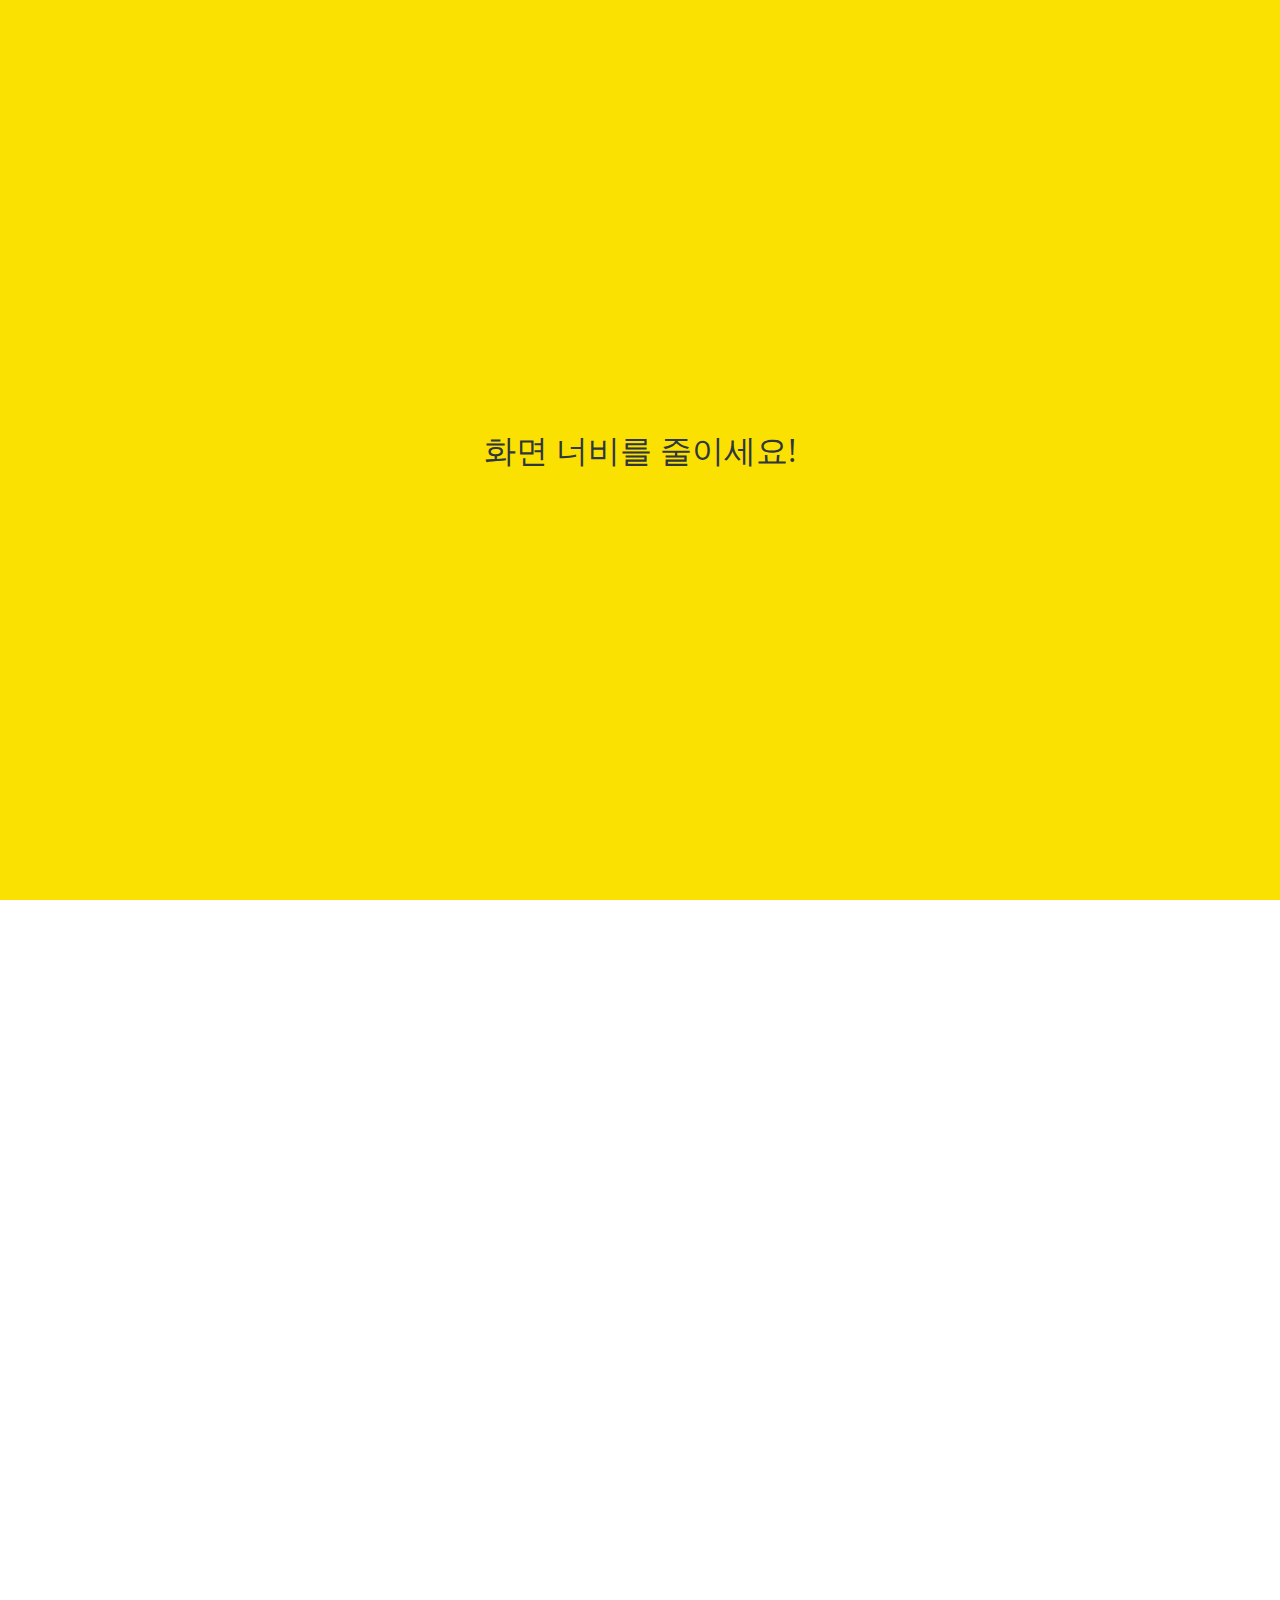
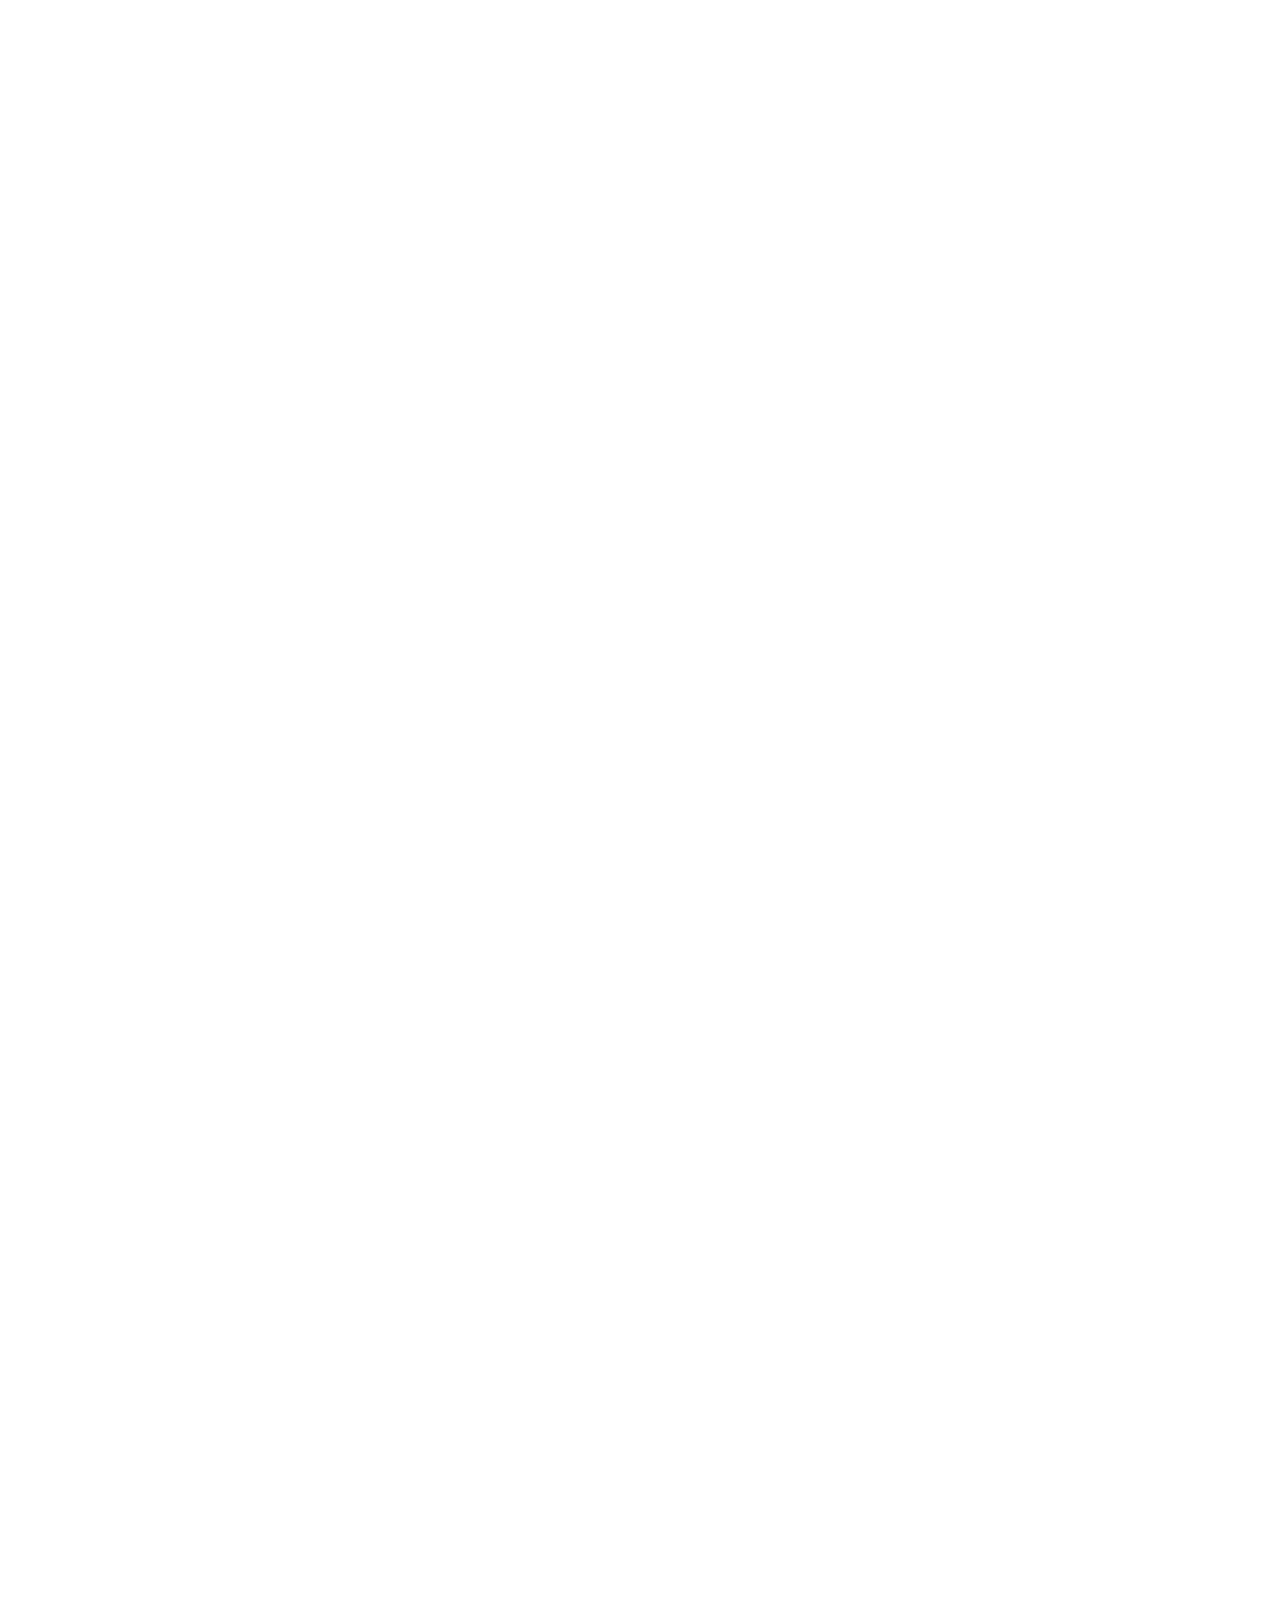
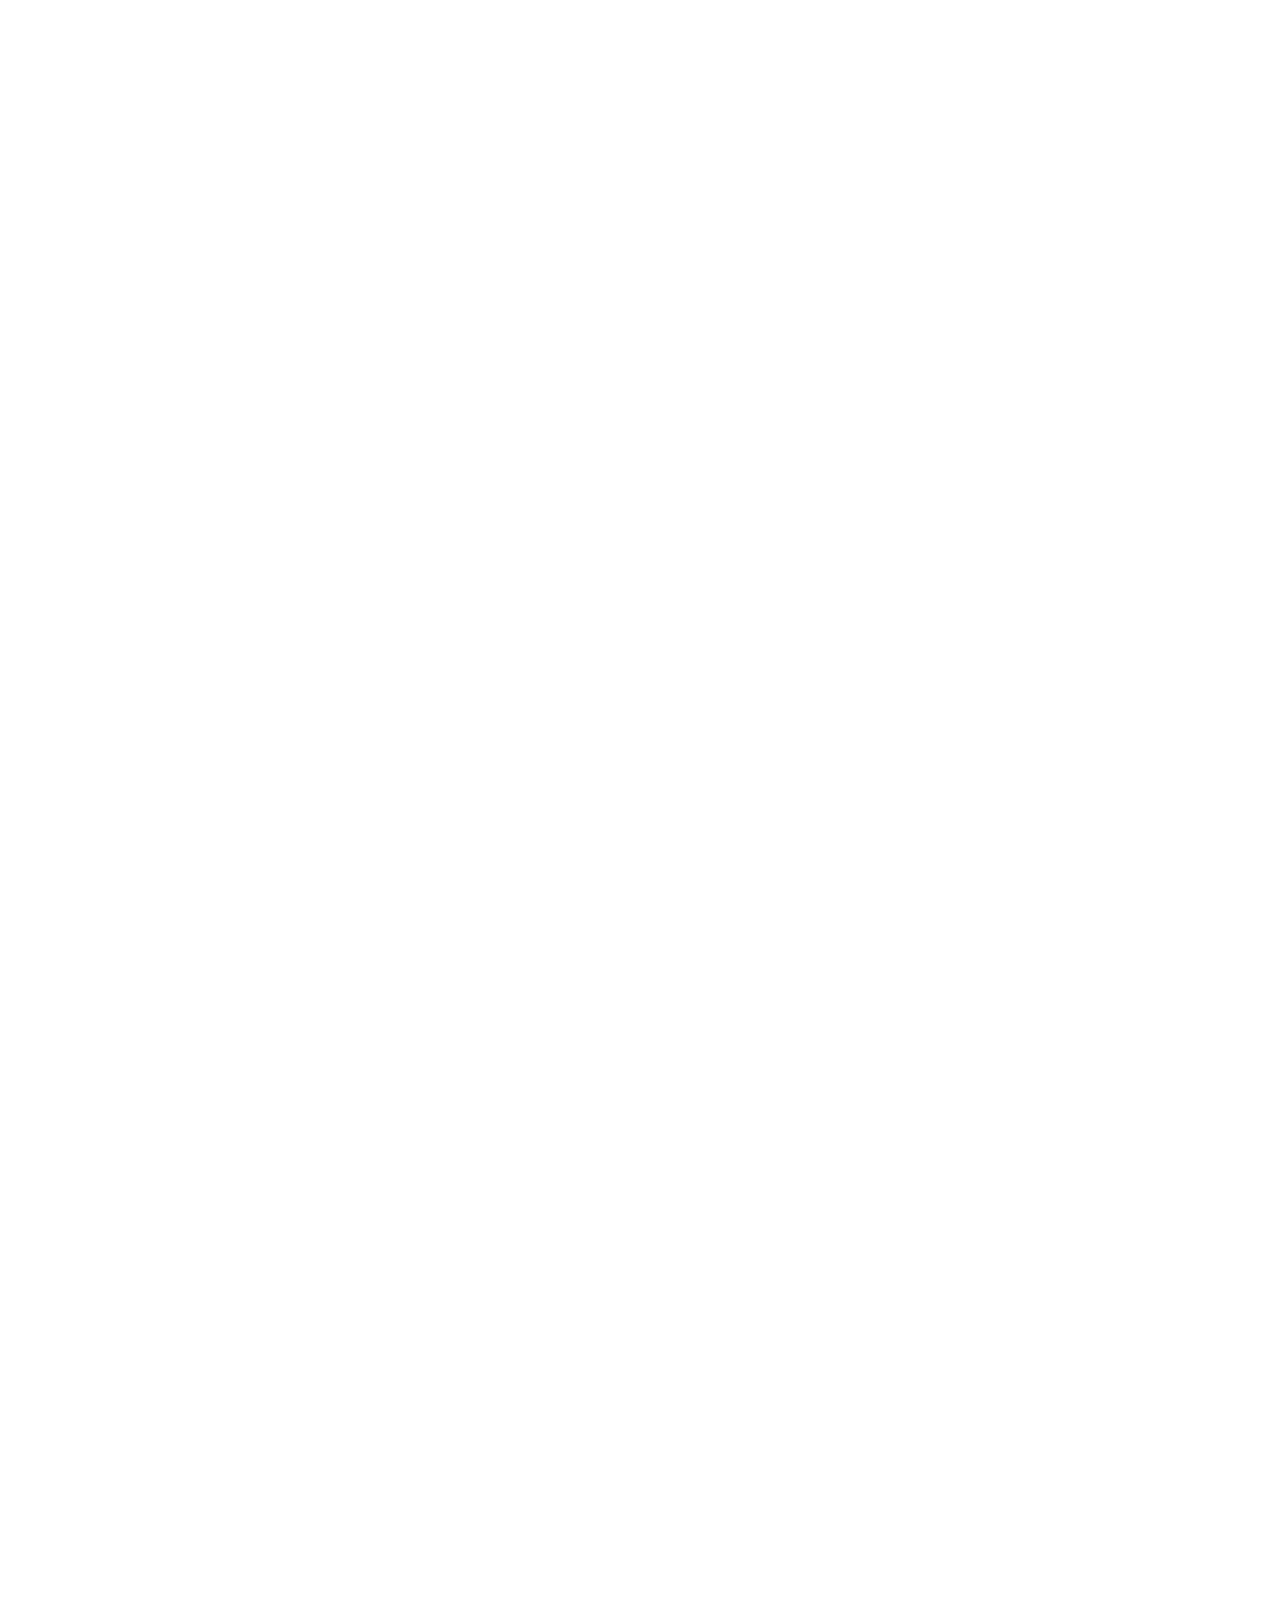
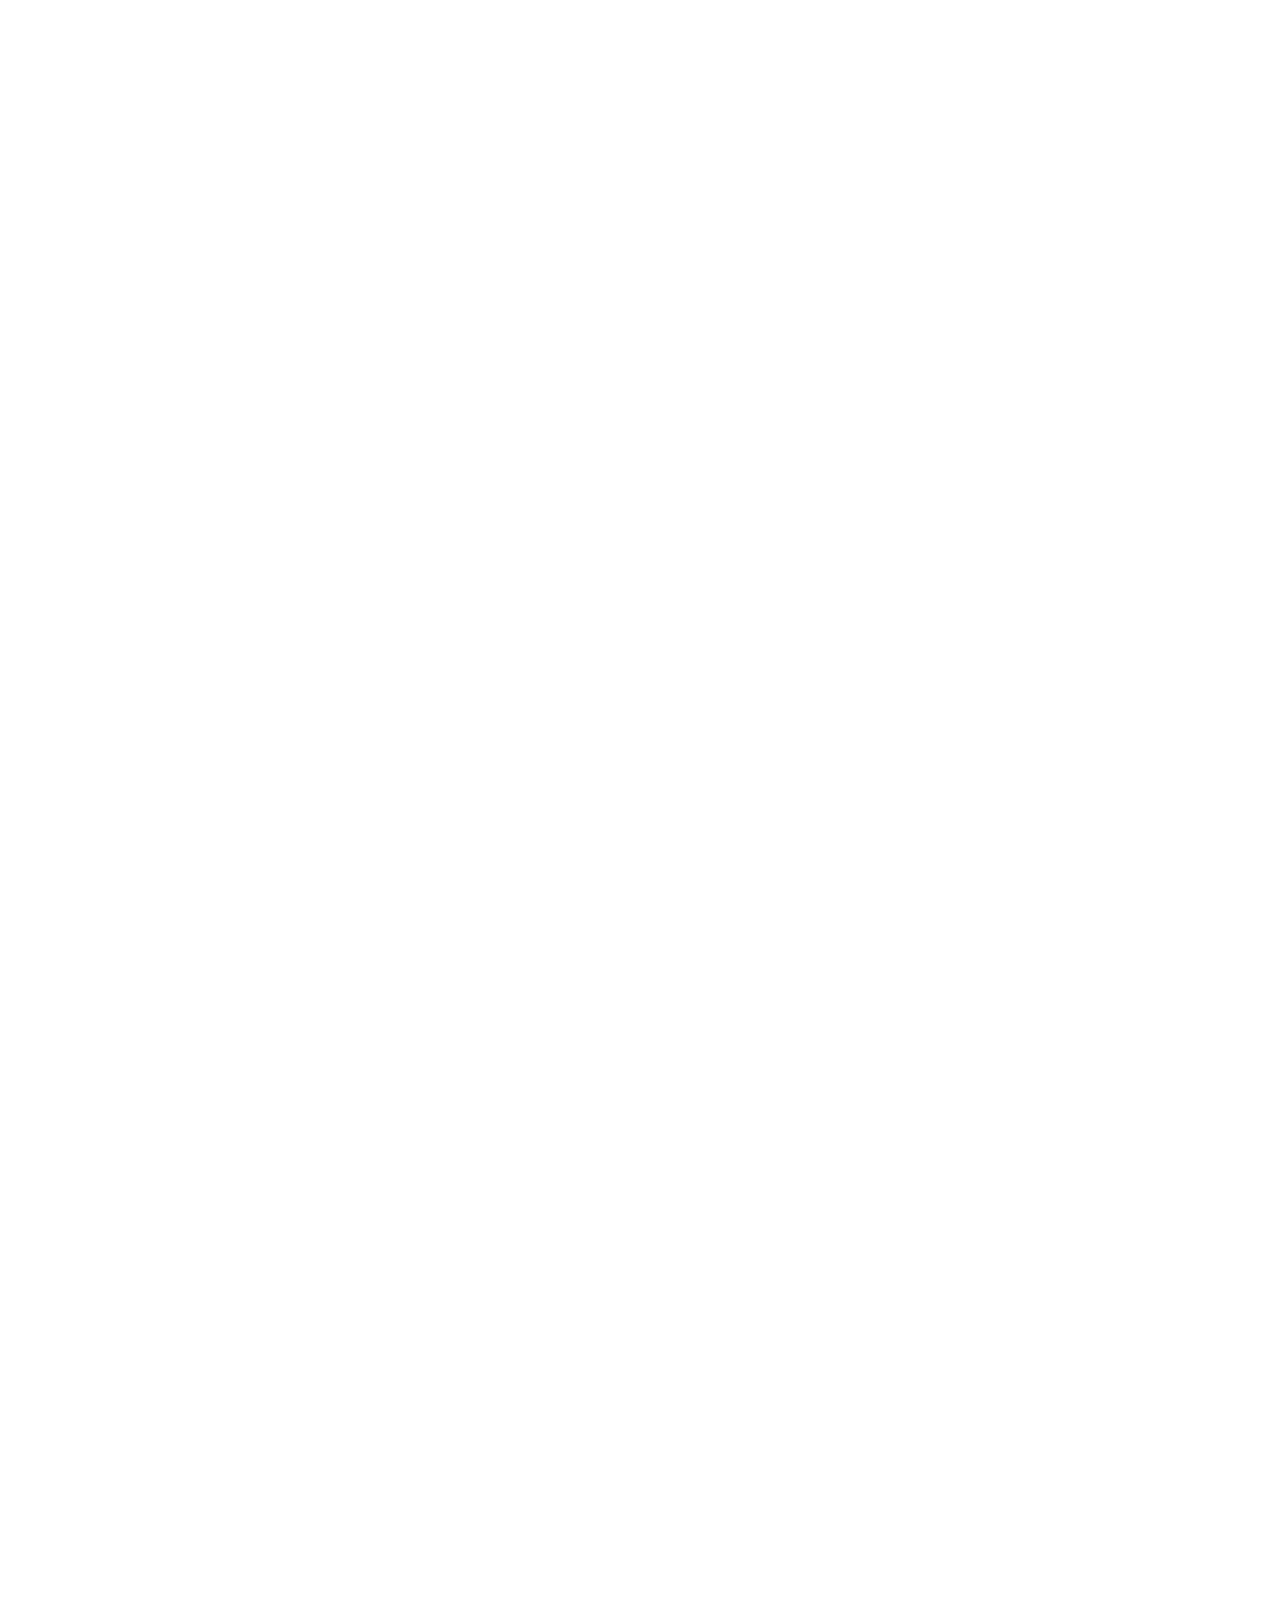
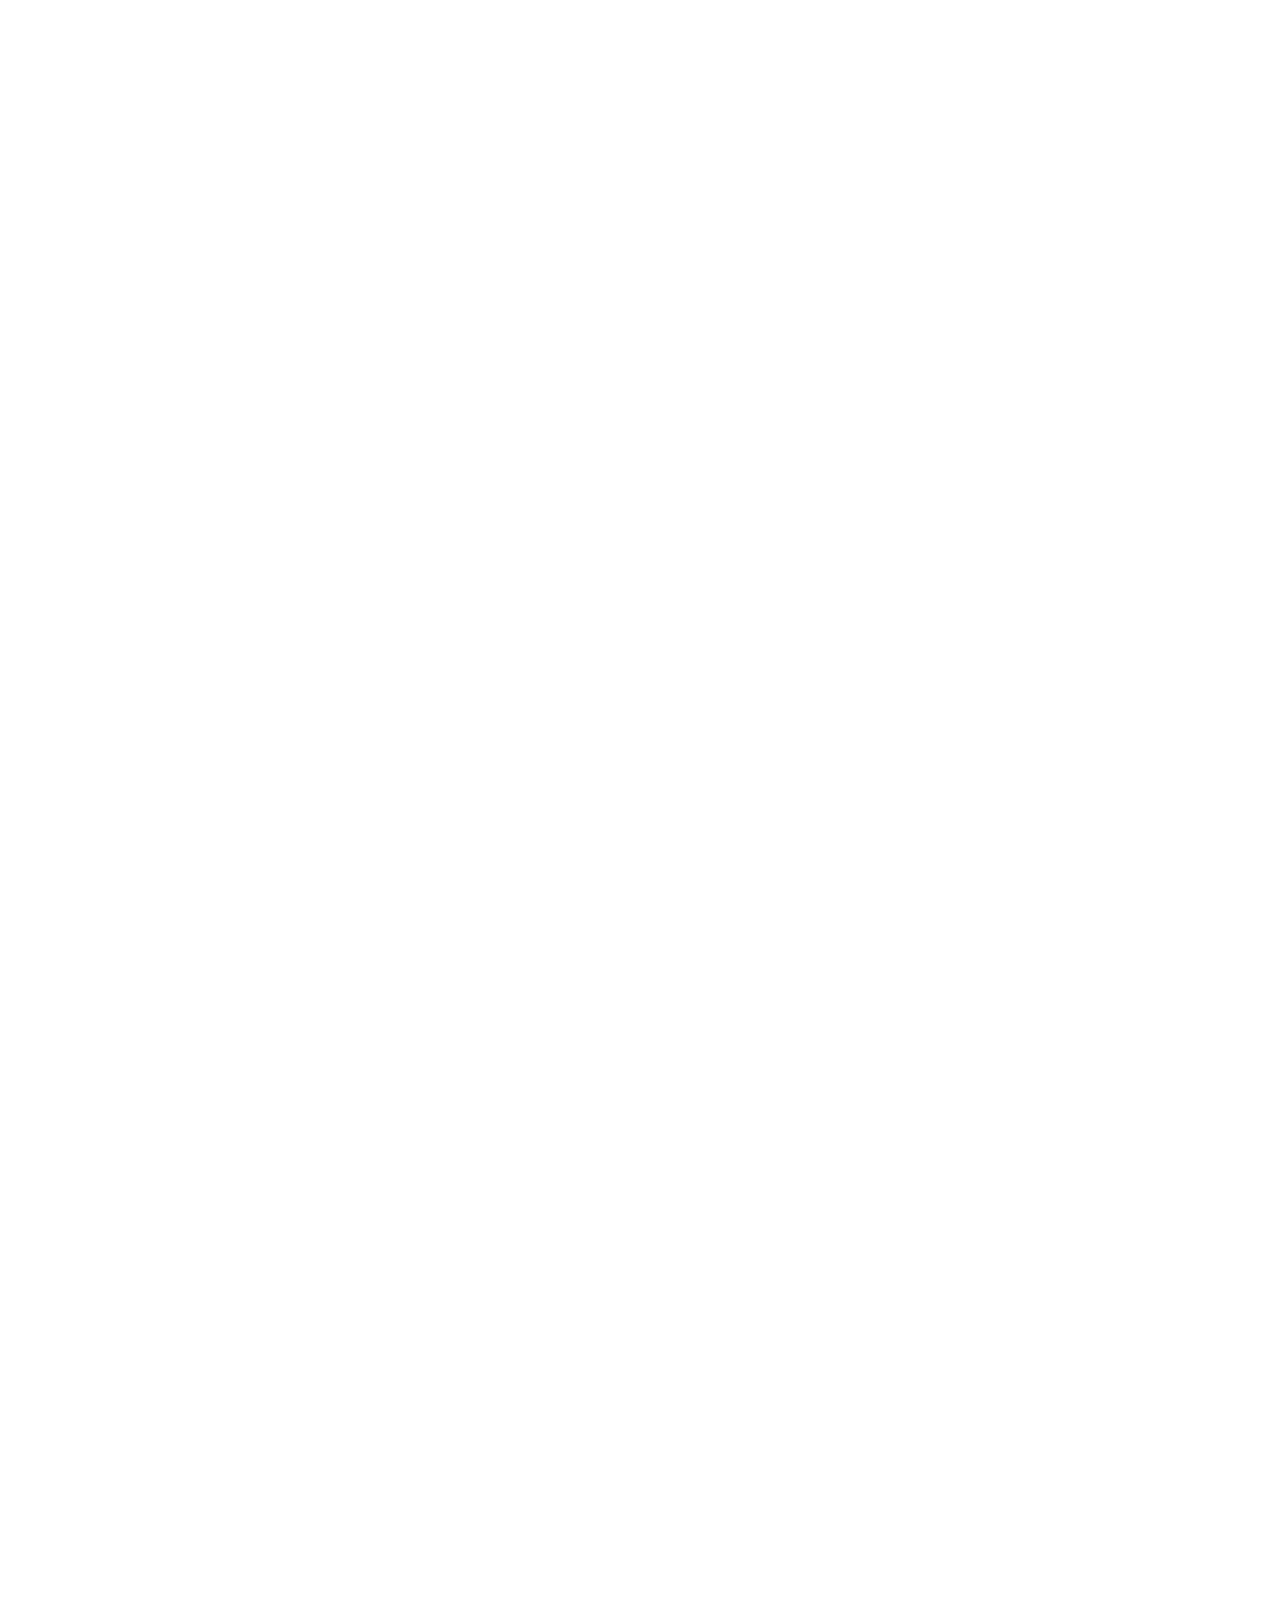
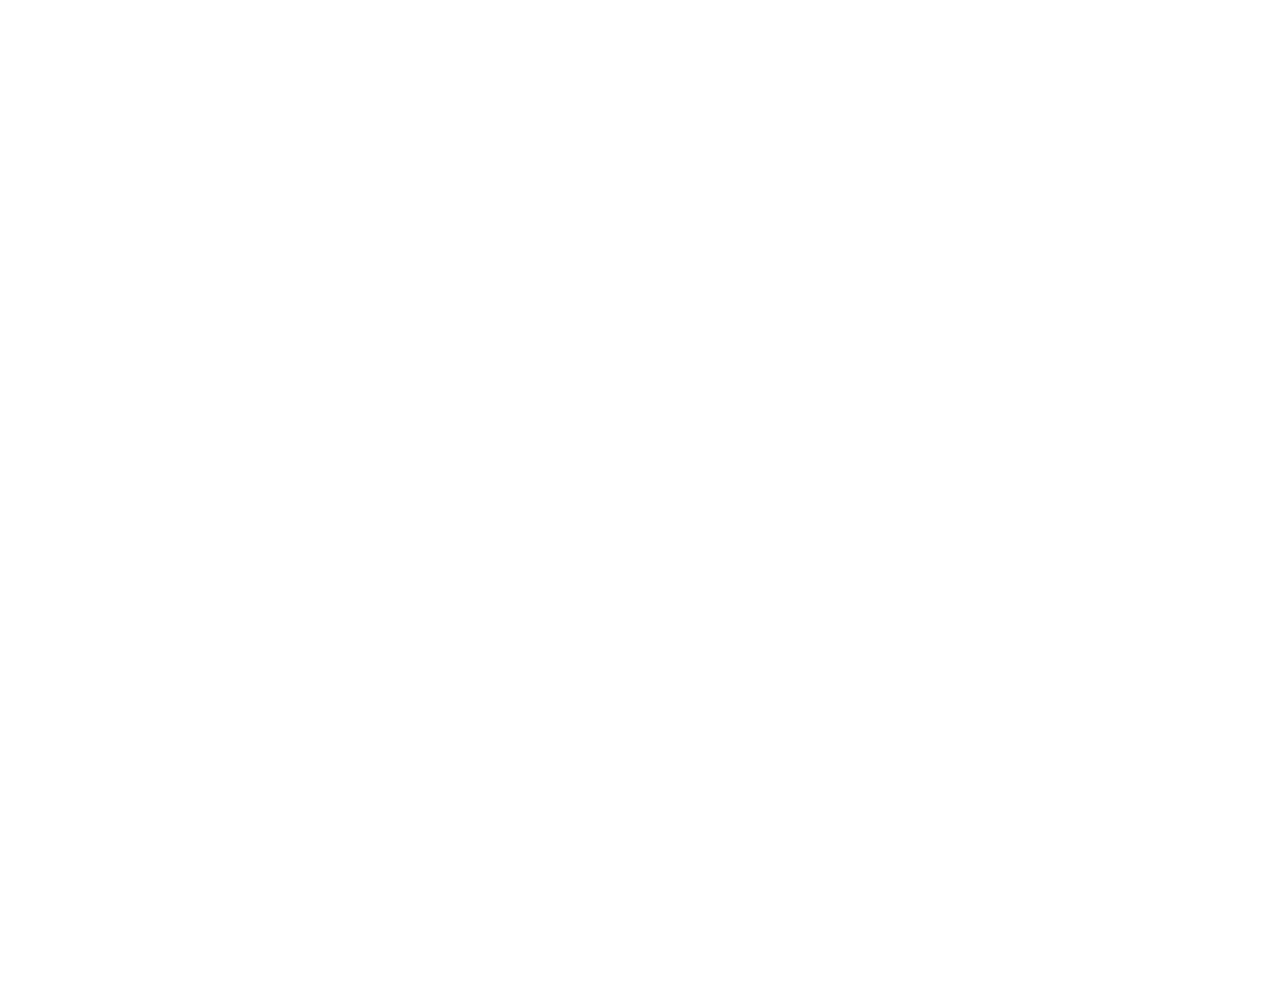
==== chats.html @ 56d27e99 "완강!" ====
<!DOCTYPE html>
<html lang="en">
  <head>
    <link rel="stylesheet" href="css/styles.css" />
    <meta charset="UTF-8" />
    <meta name="viewport" content="width=device-width, initial-scale=1.0" />
    <title>Chats - KokoaTalk</title>
  </head>
  <body>
    <div class="status-bar">
      <div class="status-bar__column">
        <span>No Service</span>
        <i class="fa-solid fa-wifi"></i>
      </div>
      <div class="status-bar__column">
        <span>18:43</span>
      </div>
      <div class="status-bar__column">
        <span>110%</span>
        <i class="fa-solid fa-battery-full fa-lg"></i>
        <i class="fa-solid fa-bolt"></i>
      </div>
    </div>

    <header class="screen-header">
      <h1 class="screen-header__title">Chats</h1>
      <div class="screen-header__icons">
        <span>
          <i class="fa-solid fa-magnifying-glass fa-lg"></i>
        </span>
        <span>
          <i class="fa-regular fa-comment-dots fa-xl"></i>
        </span>
        <span>
          <i class="fa-solid fa-music fa-lg"></i>
        </span>
        <span>
          <a href="settings.html"><i class="fa-solid fa-gear fa-lg"></i></a>
        </span>
      </div>
    </header>

    <div class="fixed-blocker"></div>

    <main class="main-screen">
      <a href="chat.html">
        <div class="user-component">
          <div class="user-component__column">
            <img
              src="https://avatars.githubusercontent.com/u/52069631?v=4"
              class="user-component__avatar user-component__avatar"
            />
            <div class="user-component__text">
              <h4 class="user-component__title">KuShiro</h4>
              <h6 class="user-component__subtitle">
                Please check my Kokoa account info!
              </h6>
            </div>
          </div>
          <div class="user-component__column">
            <span class="user-component__time">21:22</span>
            <div class="badge">1</div>
          </div>
        </div>
      </a>
      <div class="user-component">
        <div class="user-component__column">
          <img
            src="https://avatars.githubusercontent.com/u/52069631?v=4"
            class="user-component__avatar user-component__avatar"
          />
          <div class="user-component__text">
            <h4 class="user-component__title">KuShiro</h4>
            <h6 class="user-component__subtitle">
              Please check my Kokoa account info!
            </h6>
          </div>
        </div>
        <div class="user-component__column">
          <span class="user-component__time">21:22</span>
          <div class="badge">1</div>
        </div>
      </div>
      <div class="user-component">
        <div class="user-component__column">
          <img
            src="https://avatars.githubusercontent.com/u/52069631?v=4"
            class="user-component__avatar user-component__avatar"
          />
          <div class="user-component__text">
            <h4 class="user-component__title">KuShiro</h4>
            <h6 class="user-component__subtitle">
              Please check my Kokoa account info!
            </h6>
          </div>
        </div>
        <div class="user-component__column">
          <span class="user-component__time">21:22</span>
          <div class="badge">1</div>
        </div>
      </div>
      <div class="user-component">
        <div class="user-component__column">
          <img
            src="https://avatars.githubusercontent.com/u/52069631?v=4"
            class="user-component__avatar user-component__avatar"
          />
          <div class="user-component__text">
            <h4 class="user-component__title">KuShiro</h4>
            <h6 class="user-component__subtitle">
              Please check my Kokoa account info!
            </h6>
          </div>
        </div>
        <div class="user-component__column">
          <span class="user-component__time">21:22</span>
          <div class="badge">1</div>
        </div>
      </div>
    </main>

    <nav class="nav">
      <ul class="nav__list">
        <li class="nav__btn">
          <a class="nav__link" href="friends.html">
            <i class="fa-regular fa-user fa-2x"></i>
          </a>
        </li>
        <li class="nav__btn">
          <a class="nav__link" href="chats.html">
            <span class="notification1 badge">1</span>
            <i class="fa-solid fa-comment fa-2x"></i>
          </a>
        </li>
        <li class="nav__btn">
          <a class="nav__link" href="find.html">
            <i class="fa-solid fa-magnifying-glass fa-2x"></i>
          </a>
        </li>
        <li class="nav__btn">
          <a class="nav__link" href="more.html">
            <div class="notification2 notification2--nav-bar"></div>
            <i class="fa-solid fa-ellipsis fa-2x"></i>
          </a>
        </li>
      </ul>
    </nav>
    <div id="no-mobile">
      <span>화면 너비를 줄이세요!</span>
    </div>
    <script
      src="https://kit.fontawesome.com/004671453c.js"
      crossorigin="anonymous"
    ></script>
  </body>
</html>
---- css/styles.css ----
@import url("https://fonts.googleapis.com/css2?family=Open+Sans:ital,wght@0,300..800;1,300..800&display=swap");
@import "reset.css";
@import "variables.css";

/* Components */
@import "components/status-bar.css";
@import "components/nav-bar.css";
@import "components/screen-header.css";
@import "components/user-component.css";
@import "components/fixed-blocker.css";
@import "components/badge.css";
@import "components/notifications.css";
@import "components/icons.css";
@import "components/icon-row.css";
@import "components/alt-screen-header.css";
@import "components/no-mobile.css";

/* Screens */
@import "screens/login.css";
@import "screens/friends.css";
@import "screens/find.css";
@import "screens/more.css";
@import "screens/settings.css";
@import "screens/chat.css";

body {
  color: #2f363e;
  font-family: "Open Sans", sans-serif;
  height: 1000vh;
}

.main-screen {
  padding: 0px var(--horizontal-space);
}
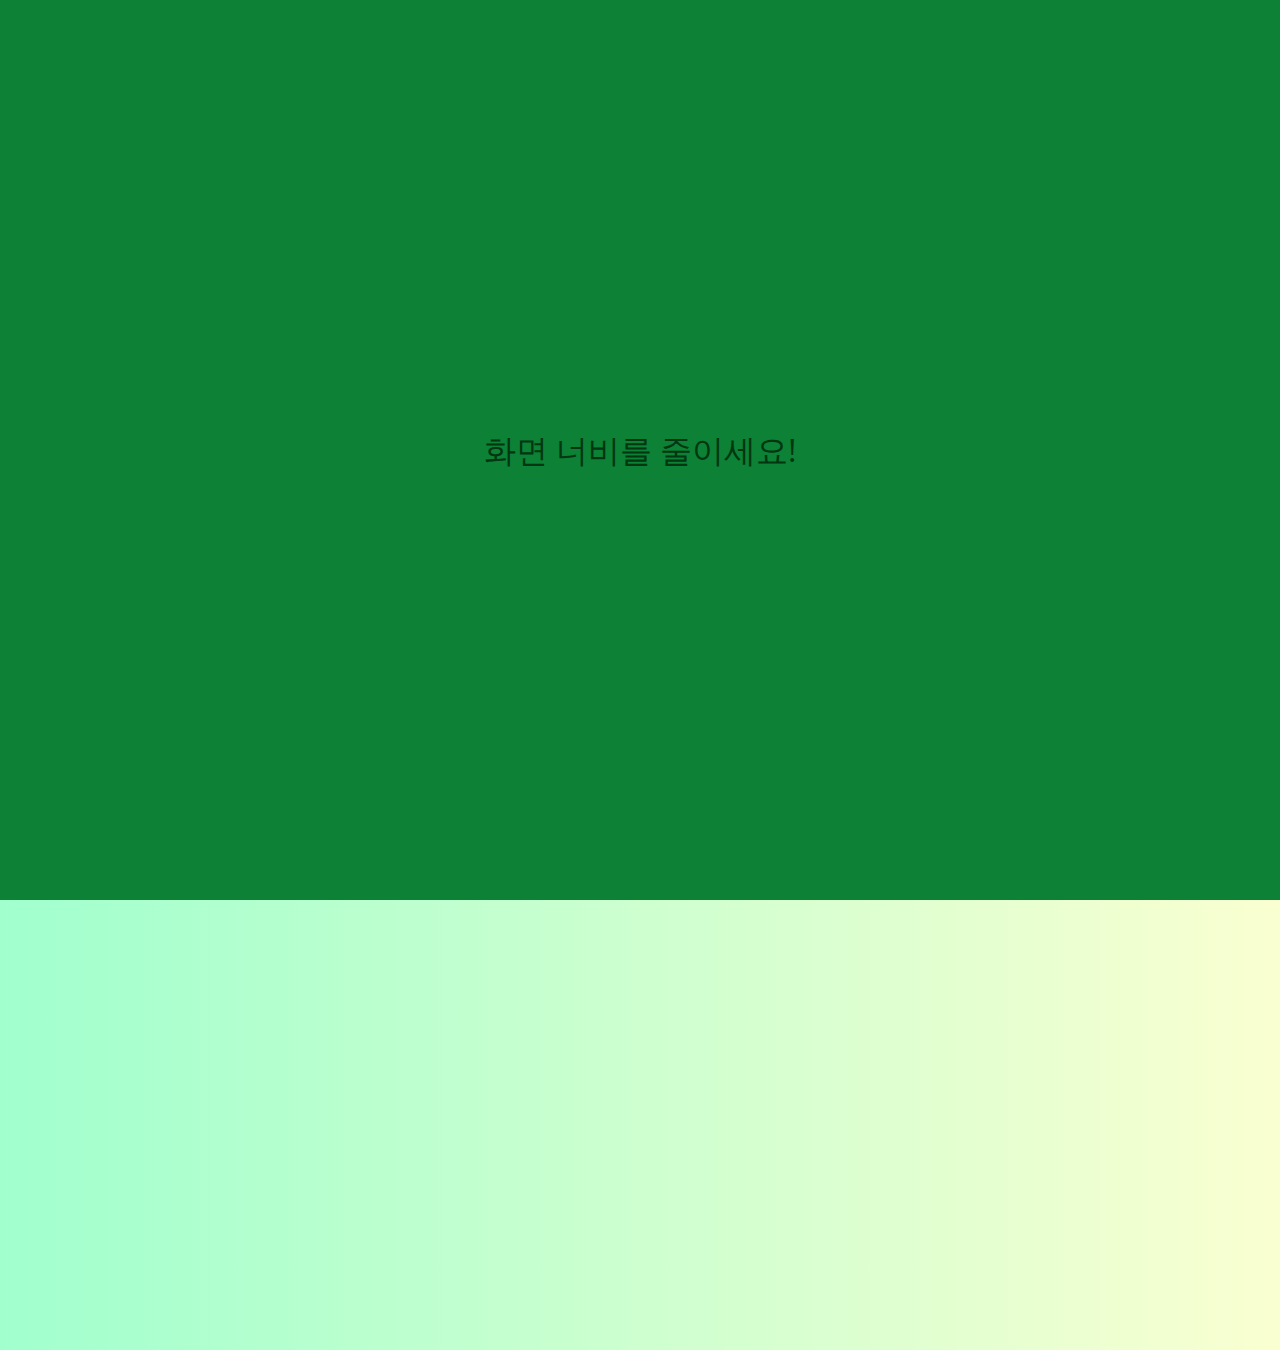
==== commit aed9348d: "all chats links click available" ====
--- a/chats.html
+++ b/chats.html
@@ -63,60 +63,66 @@
           </div>
         </div>
       </a>
-      <div class="user-component">
-        <div class="user-component__column">
-          <img
-            src="https://avatars.githubusercontent.com/u/52069631?v=4"
-            class="user-component__avatar user-component__avatar"
-          />
-          <div class="user-component__text">
-            <h4 class="user-component__title">KuShiro</h4>
-            <h6 class="user-component__subtitle">
-              Please check my Kokoa account info!
-            </h6>
+      <a href="chat.html">
+        <div class="user-component">
+          <div class="user-component__column">
+            <img
+              src="https://avatars.githubusercontent.com/u/52069631?v=4"
+              class="user-component__avatar user-component__avatar"
+            />
+            <div class="user-component__text">
+              <h4 class="user-component__title">KuShiro</h4>
+              <h6 class="user-component__subtitle">
+                Please check my Kokoa account info!
+              </h6>
+            </div>
+          </div>
+          <div class="user-component__column">
+            <span class="user-component__time">21:22</span>
+            <div class="badge">1</div>
           </div>
         </div>
-        <div class="user-component__column">
-          <span class="user-component__time">21:22</span>
-          <div class="badge">1</div>
-        </div>
-      </div>
-      <div class="user-component">
-        <div class="user-component__column">
-          <img
-            src="https://avatars.githubusercontent.com/u/52069631?v=4"
-            class="user-component__avatar user-component__avatar"
-          />
-          <div class="user-component__text">
-            <h4 class="user-component__title">KuShiro</h4>
-            <h6 class="user-component__subtitle">
-              Please check my Kokoa account info!
-            </h6>
+      </a>
+      <a href="chat.html">
+        <div class="user-component">
+          <div class="user-component__column">
+            <img
+              src="https://avatars.githubusercontent.com/u/52069631?v=4"
+              class="user-component__avatar user-component__avatar"
+            />
+            <div class="user-component__text">
+              <h4 class="user-component__title">KuShiro</h4>
+              <h6 class="user-component__subtitle">
+                Please check my Kokoa account info!
+              </h6>
+            </div>
+          </div>
+          <div class="user-component__column">
+            <span class="user-component__time">21:22</span>
+            <div class="badge">1</div>
           </div>
         </div>
-        <div class="user-component__column">
-          <span class="user-component__time">21:22</span>
-          <div class="badge">1</div>
-        </div>
-      </div>
-      <div class="user-component">
-        <div class="user-component__column">
-          <img
-            src="https://avatars.githubusercontent.com/u/52069631?v=4"
-            class="user-component__avatar user-component__avatar"
-          />
-          <div class="user-component__text">
-            <h4 class="user-component__title">KuShiro</h4>
-            <h6 class="user-component__subtitle">
-              Please check my Kokoa account info!
-            </h6>
+      </a>
+      <a href="chat.html">
+        <div class="user-component">
+          <div class="user-component__column">
+            <img
+              src="https://avatars.githubusercontent.com/u/52069631?v=4"
+              class="user-component__avatar user-component__avatar"
+            />
+            <div class="user-component__text">
+              <h4 class="user-component__title">KuShiro</h4>
+              <h6 class="user-component__subtitle">
+                Please check my Kokoa account info!
+              </h6>
+            </div>
+          </div>
+          <div class="user-component__column">
+            <span class="user-component__time">21:22</span>
+            <div class="badge">1</div>
           </div>
         </div>
-        <div class="user-component__column">
-          <span class="user-component__time">21:22</span>
-          <div class="badge">1</div>
-        </div>
-      </div>
+      </a>
     </main>
 
     <nav class="nav">
--- a/css/styles.css
+++ b/css/styles.css
@@ -24,11 +24,11 @@
 @import "screens/chat.css";
 
 body {
-  color: #2f363e;
+  color: #003610;
   font-family: "Open Sans", sans-serif;
-  height: 1000vh;
+  height: 150vh;
+  background-image: linear-gradient(to right, #a1ffce, #faffd1);
 }
-
 .main-screen {
   padding: 0px var(--horizontal-space);
 }
